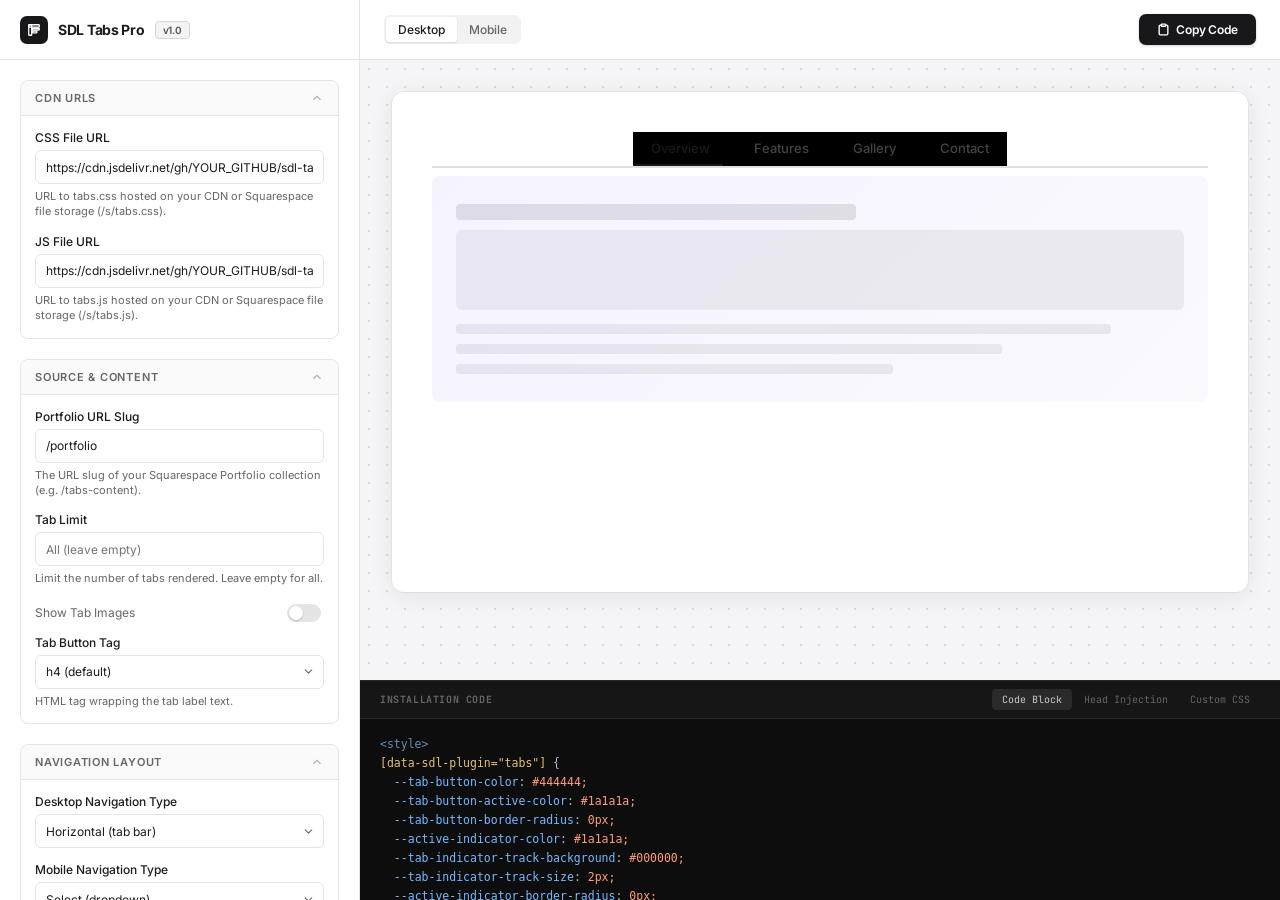
==== config-generator.html @ bf610f2a "Initial release: SDL Tabs Pro v1.0 - tabs.js: production IIFE-wrapped plugin with full sdlTabs class" ====
<!DOCTYPE html>
<html lang="en">
<head>
  <meta charset="UTF-8" />
  <meta name="viewport" content="width=device-width, initial-scale=1.0" />
  <title>SDL Tabs Pro — Config Generator v1.0</title>
  <link rel="preconnect" href="https://fonts.googleapis.com">
  <link rel="preconnect" href="https://fonts.gstatic.com" crossorigin>
  <link href="https://fonts.googleapis.com/css2?family=Inter:wght@400;500;600&family=JetBrains+Mono:wght@400;500&display=swap" rel="stylesheet">

  <style>
    :root {
      --bg-body: #F5F5F7;
      --bg-sidebar: #FFFFFF;
      --text-main: #1C1C1E;
      --text-secondary: #666666;
      --text-tertiary: #999999;
      --border-light: #E5E5E5;
      --border-hover: #D4D4D4;
      --border-active: #18181B;
      --accent: #18181B;
      --accent-hover: #09090B;
      --accent-contrast: #FFFFFF;
      --shadow-sm: 0 1px 2px rgba(0,0,0,0.04);
      --shadow-md: 0 4px 6px -1px rgba(0,0,0,0.05), 0 2px 4px -1px rgba(0,0,0,0.03);
      --radius-sm: 6px;
      --radius-md: 8px;
      --radius-lg: 12px;
      --sidebar-width: 360px;
      --header-height: 60px;
    }

    * { box-sizing: border-box; outline: none; }

    body {
      font-family: 'Inter', sans-serif;
      background: var(--bg-body);
      color: var(--text-main);
      margin: 0; padding: 0;
      height: 100vh;
      display: flex;
      overflow: hidden;
      font-size: 13px;
      -webkit-font-smoothing: antialiased;
    }

    /* ─── SIDEBAR ─── */
    .sidebar {
      width: var(--sidebar-width);
      background: var(--bg-sidebar);
      border-right: 1px solid var(--border-light);
      display: flex;
      flex-direction: column;
      z-index: 20;
      flex-shrink: 0;
    }

    .sidebar-header {
      height: var(--header-height);
      padding: 0 20px;
      border-bottom: 1px solid var(--border-light);
      display: flex;
      align-items: center;
      justify-content: space-between;
      background: rgba(255,255,255,0.9);
      backdrop-filter: blur(10px);
      flex-shrink: 0;
    }

    .sidebar-header h2 {
      font-size: 14px;
      font-weight: 700;
      margin: 0;
      display: flex;
      align-items: center;
      gap: 10px;
      letter-spacing: -0.02em;
    }

    .brand-icon {
      width: 28px; height: 28px;
      background: var(--accent);
      color: #fff;
      border-radius: 7px;
      display: inline-flex;
      align-items: center;
      justify-content: center;
      flex-shrink: 0;
    }

    .badge {
      font-size: 10px;
      background: #F4F4F5;
      padding: 2px 7px;
      border-radius: 4px;
      color: #52525B;
      font-weight: 600;
      border: 1px solid #D4D4D8;
    }

    .sidebar-content {
      flex: 1;
      overflow-y: auto;
      padding: 20px;
    }

    .sidebar-content::-webkit-scrollbar { width: 5px; }
    .sidebar-content::-webkit-scrollbar-thumb { background: #E5E5E5; border-radius: 3px; }
    .sidebar-content::-webkit-scrollbar-thumb:hover { background: #CCC; }

    .group { margin-bottom: 20px; border: 1px solid var(--border-light); border-radius: var(--radius-md); overflow: hidden; }

    .group-header {
      font-size: 11px;
      font-weight: 600;
      text-transform: uppercase;
      letter-spacing: 0.07em;
      color: var(--text-secondary);
      padding: 10px 14px;
      cursor: pointer;
      display: flex;
      align-items: center;
      justify-content: space-between;
      transition: background 0.15s, color 0.15s;
      background: #FAFAFA;
      user-select: none;
    }

    .group-header:hover { background: #F2F2F2; color: var(--text-main); }

    .group-header svg.chevron {
      width: 14px; height: 14px;
      transition: transform 0.2s;
      opacity: 0.5;
      flex-shrink: 0;
    }

    .group.open .group-header svg.chevron { transform: rotate(180deg); }

    .group-body { display: none; padding: 14px; border-top: 1px solid var(--border-light); }
    .group.open .group-body { display: block; }

    .control-row { margin-bottom: 14px; }
    .control-row:last-child { margin-bottom: 0; }

    label {
      display: block;
      font-size: 12px;
      font-weight: 500;
      margin-bottom: 5px;
      color: var(--text-main);
    }

    .helper-text {
      font-size: 11px;
      color: var(--text-secondary);
      margin-top: 5px;
      line-height: 1.4;
    }

    input[type="text"], input[type="number"], input[type="url"], select {
      width: 100%;
      height: 34px;
      padding: 0 10px;
      font-family: inherit;
      font-size: 12px;
      border: 1px solid var(--border-light);
      border-radius: var(--radius-sm);
      background: #fff;
      color: var(--text-main);
      transition: border-color 0.15s, box-shadow 0.15s;
      appearance: none;
    }

    input:hover, select:hover { border-color: var(--border-hover); }
    input:focus, select:focus { border-color: var(--border-active); box-shadow: 0 0 0 3px rgba(0,0,0,0.06); }

    select {
      background-image: url("data:image/svg+xml;charset=UTF-8,%3csvg xmlns='http://www.w3.org/2000/svg' viewBox='0 0 24 24' fill='none' stroke='%23666' stroke-width='2' stroke-linecap='round' stroke-linejoin='round'%3e%3cpolyline points='6 9 12 15 18 9'%3e%3c/polyline%3e%3c/svg%3e");
      background-repeat: no-repeat;
      background-position: right 8px center;
      background-size: 13px;
      padding-right: 28px;
      cursor: pointer;
    }

    .toggle-row {
      display: flex;
      align-items: center;
      justify-content: space-between;
      margin-bottom: 10px;
      min-height: 22px;
    }

    .toggle-row label { margin: 0; font-weight: 400; color: var(--text-secondary); cursor: pointer; }

    input[type="checkbox"] {
      appearance: none;
      width: 34px; height: 18px;
      background: #E5E5E5;
      border-radius: 20px;
      position: relative;
      cursor: pointer;
      transition: 0.2s;
      border: none;
      flex-shrink: 0;
    }
    input[type="checkbox"]::after {
      content: '';
      position: absolute;
      top: 2px; left: 2px;
      width: 14px; height: 14px;
      background: #fff;
      border-radius: 50%;
      box-shadow: 0 1px 2px rgba(0,0,0,0.2);
      transition: 0.2s cubic-bezier(0.4,0,0.2,1);
    }
    input[type="checkbox"]:checked { background: var(--accent); }
    input[type="checkbox"]:checked::after { transform: translateX(16px); }

    .grid-2 { display: grid; grid-template-columns: 1fr 1fr; gap: 10px; }
    .grid-3 { display: grid; grid-template-columns: 1fr 1fr 1fr; gap: 8px; }

    .color-row {
      background: #FAFAFA;
      padding: 10px 12px;
      border-radius: var(--radius-sm);
      border: 1px solid var(--border-light);
      display: flex;
      flex-direction: column;
      gap: 8px;
    }

    .color-chip {
      display: flex;
      align-items: center;
      justify-content: space-between;
    }

    .color-chip .color-label { font-size: 12px; color: var(--text-secondary); }

    input[type="color"] {
      width: 26px; height: 26px;
      padding: 0;
      border: 1.5px solid #C0C0C0;
      border-radius: 50%;
      overflow: hidden;
      cursor: pointer;
      background: none;
      flex-shrink: 0;
    }
    input[type="color"]::-webkit-color-swatch-wrapper { padding: 0; }
    input[type="color"]::-webkit-color-swatch { border: none; border-radius: 50%; }

    .preset-grid {
      display: grid;
      grid-template-columns: repeat(3, 1fr);
      gap: 8px;
      margin-bottom: 14px;
    }

    .preset-btn {
      border: 1.5px solid var(--border-light);
      background: #fff;
      border-radius: var(--radius-sm);
      padding: 8px 6px;
      cursor: pointer;
      text-align: center;
      font-size: 11px;
      font-weight: 500;
      color: var(--text-secondary);
      transition: border-color 0.15s, color 0.15s, background 0.15s;
      font-family: inherit;
    }

    .preset-btn:hover { border-color: var(--border-hover); color: var(--text-main); }
    .preset-btn.active { border-color: var(--accent); color: var(--accent); background: #f8f8f8; }

    .preset-preview {
      width: 100%;
      height: 28px;
      display: flex;
      align-items: center;
      justify-content: center;
      margin-bottom: 5px;
      gap: 4px;
    }

    .preset-dot {
      width: 20px; height: 20px;
      background: #ddd;
      border-radius: 3px;
      position: relative;
    }

    /* ─── MAIN CONTENT ─── */
    .main-content {
      flex: 1;
      display: flex;
      flex-direction: column;
      background: var(--bg-body);
      min-width: 0;
    }

    .topbar {
      height: var(--header-height);
      padding: 0 24px;
      border-bottom: 1px solid var(--border-light);
      background: #fff;
      display: flex;
      align-items: center;
      justify-content: space-between;
      flex-shrink: 0;
    }

    .topbar-left { display: flex; align-items: center; gap: 12px; }

    .device-toggle {
      background: #F2F2F2;
      padding: 2px;
      border-radius: 6px;
      display: flex;
    }

    .device-toggle button {
      border: none;
      background: transparent;
      padding: 5px 12px;
      font-size: 12px;
      font-weight: 500;
      color: var(--text-secondary);
      cursor: pointer;
      border-radius: 4px;
      transition: 0.15s;
      font-family: inherit;
    }

    .device-toggle button.active {
      background: #fff;
      color: var(--text-main);
      box-shadow: 0 1px 2px rgba(0,0,0,0.1);
    }

    .copy-btn {
      background: var(--accent);
      color: var(--accent-contrast);
      border: none;
      padding: 8px 18px;
      border-radius: 7px;
      font-weight: 600;
      font-size: 12px;
      letter-spacing: -0.01em;
      cursor: pointer;
      display: flex;
      align-items: center;
      gap: 6px;
      transition: transform 0.1s, background 0.15s;
      box-shadow: 0 1px 3px rgba(0,0,0,0.18);
      font-family: inherit;
    }
    .copy-btn:hover { background: var(--accent-hover); }
    .copy-btn:active { transform: scale(0.97); }
    .copy-btn.copied { background: #0EA5E9; }

    .preview-container {
      flex: 1;
      overflow-y: auto;
      padding: 32px;
      display: flex;
      justify-content: center;
      align-items: flex-start;
      background-image: radial-gradient(#DADADD 1px, transparent 1px);
      background-size: 18px 18px;
    }

    #previewFrame {
      background: #fff;
      width: 100%;
      max-width: 1000px;
      min-height: 500px;
      box-shadow: 0 4px 24px rgba(0,0,0,0.08), 0 0 0 1px rgba(0,0,0,0.04);
      border-radius: 12px;
      padding: 40px;
      transition: width 0.3s cubic-bezier(0.25,0.8,0.25,1), padding 0.3s;
    }

    #previewFrame.mobile {
      width: 390px;
      padding: 20px;
      border-radius: 28px;
      border: 8px solid #333;
      box-shadow: 0 8px 40px rgba(0,0,0,0.18);
    }

    .code-drawer {
      height: 220px;
      background: #0D0D0D;
      color: #E1E1E1;
      display: flex;
      flex-direction: column;
      border-top: 1px solid #2A2A2A;
      font-family: 'JetBrains Mono', monospace;
      flex-shrink: 0;
    }

    .drawer-header {
      padding: 8px 20px;
      background: #161616;
      border-bottom: 1px solid #2A2A2A;
      display: flex;
      align-items: center;
      justify-content: space-between;
      flex-shrink: 0;
    }

    .drawer-header h3 {
      margin: 0;
      font-size: 10px;
      text-transform: uppercase;
      letter-spacing: 0.06em;
      color: #666;
    }

    .drawer-tabs { display: flex; gap: 2px; }
    .drawer-tab {
      background: none;
      border: none;
      color: #666;
      font-size: 10px;
      font-family: 'JetBrains Mono', monospace;
      padding: 4px 10px;
      border-radius: 4px;
      cursor: pointer;
      transition: 0.15s;
    }
    .drawer-tab.active { background: #2A2A2A; color: #ccc; }

    #codeOutput {
      flex: 1;
      padding: 16px 20px;
      margin: 0;
      overflow: auto;
      font-size: 11.5px;
      line-height: 1.65;
      color: #A9B7C6;
      white-space: pre;
    }

    #codeOutput .hl-tag   { color: #6B8CAE; }
    #codeOutput .hl-attr  { color: #E5BF78; }
    #codeOutput .hl-str   { color: #87C98F; }
    #codeOutput .hl-cmt   { color: #5A6A5A; }
    #codeOutput .hl-kw    { color: #C678DD; }
    #codeOutput .hl-prop  { color: #79B8FF; }
    #codeOutput .hl-val   { color: #FF9D7C; }

    /* ─── MOCK TABS PREVIEW ─── */
    .mock-tabs-wrapper {
      --mock-nav-bg: transparent;
      --mock-nav-border-color: rgba(0,0,0,0.15);
      --mock-nav-border-width: 2px;
      --mock-btn-py: 8px;
      --mock-btn-px: 18px;
      --mock-btn-radius: 5px;
      --mock-btn-bg: transparent;
      --mock-btn-color: #333;
      --mock-btn-active-bg: transparent;
      --mock-btn-active-color: #1a1a1a;
      --mock-btn-border-width: 0px;
      --mock-btn-border-color: transparent;
      --mock-btn-active-border-color: transparent;
      --mock-indicator-color: #1a1a1a;
      --mock-indicator-track-bg: transparent;
      --mock-indicator-size: 100%;
      --mock-indicator-radius: 4px;
      --mock-indicator-display: block;
      --mock-content-padding: 16px;
      --mock-gap: 8px;
      --mock-font-size: 13px;
      --mock-vert-width: 200px;
      --mock-justify: center;
      font-family: 'Inter', sans-serif;
      font-size: 13px;
      color: #1C1C1E;
    }

    /* horizontal layout */
    .mock-tabs-wrapper[data-nav="horizontal"] .mock-tabs-nav-wrap {
      border-bottom: var(--mock-nav-border-width) solid var(--mock-nav-border-color);
      padding-bottom: 0;
      display: flex;
      justify-content: var(--mock-justify);
    }
    .mock-tabs-wrapper[data-nav="horizontal"] .mock-nav {
      display: flex;
      gap: var(--mock-gap);
      background: var(--mock-nav-bg);
      position: relative;
      overflow-x: auto;
      padding-bottom: var(--mock-nav-border-width);
    }
    .mock-tabs-wrapper[data-nav="horizontal"] .mock-content-area {
      padding-top: var(--mock-content-padding);
    }

    /* vertical layout */
    .mock-tabs-wrapper[data-nav="vertical"] .mock-tabs-body {
      display: grid;
      grid-template-columns: var(--mock-vert-width) 1fr;
      gap: 0;
    }
    .mock-tabs-wrapper[data-nav="vertical"] .mock-tabs-nav-wrap {
      border-right: var(--mock-nav-border-width) solid var(--mock-nav-border-color);
      padding-right: 0;
    }
    .mock-tabs-wrapper[data-nav="vertical"] .mock-nav {
      display: flex;
      flex-direction: column;
      gap: var(--mock-gap);
      background: var(--mock-nav-bg);
      position: relative;
      padding-right: calc(var(--mock-nav-border-width));
    }
    .mock-tabs-wrapper[data-nav="vertical"] .mock-content-area {
      padding-left: var(--mock-content-padding);
    }

    /* select layout */
    .mock-tabs-wrapper[data-nav="select"] .mock-select-wrap {
      display: block;
      position: relative;
      margin-bottom: var(--mock-content-padding);
    }
    .mock-tabs-wrapper[data-nav="select"] .mock-select-btn {
      display: flex;
      align-items: center;
      justify-content: space-between;
      width: 100%;
      padding: 8px 12px;
      border: 1px solid rgba(0,0,0,0.2);
      border-radius: 5px;
      background: #fff;
      font-family: 'Inter', sans-serif;
      font-size: var(--mock-font-size);
      cursor: pointer;
      color: #333;
    }
    .mock-tabs-wrapper[data-nav="select"] .mock-select-btn svg { width: 14px; height: 14px; opacity: 0.5; }
    .mock-tabs-wrapper[data-nav="select"] .mock-tabs-nav-wrap { display: none; }

    /* accordion layout */
    .mock-tabs-wrapper[data-nav="accordion"] .mock-tabs-nav-wrap { display: none; }
    .mock-tabs-wrapper[data-nav="accordion"] .mock-accordion-item {
      border-bottom: var(--mock-nav-border-width) solid var(--mock-nav-border-color);
    }
    .mock-tabs-wrapper[data-nav="accordion"] .mock-accordion-btn {
      display: flex;
      align-items: center;
      justify-content: space-between;
      width: 100%;
      padding: var(--mock-btn-py) var(--mock-btn-px);
      background: var(--mock-btn-bg);
      color: var(--mock-btn-color);
      border: none;
      cursor: pointer;
      font-family: 'Inter', sans-serif;
      font-size: var(--mock-font-size);
      font-weight: 500;
      text-align: left;
    }
    .mock-tabs-wrapper[data-nav="accordion"] .mock-accordion-btn.active {
      background: var(--mock-btn-active-bg);
      color: var(--mock-btn-active-color);
    }
    .mock-tabs-wrapper[data-nav="accordion"] .mock-accordion-btn svg { width: 16px; height: 16px; opacity: 0.5; transition: transform 0.25s; }
    .mock-tabs-wrapper[data-nav="accordion"] .mock-accordion-btn.active svg { transform: rotate(180deg); }
    .mock-accordion-panel {
      max-height: 0;
      overflow: hidden;
      transition: max-height 0.3s ease, padding 0.3s ease;
    }
    .mock-accordion-panel.open {
      max-height: 300px;
      padding: 12px var(--mock-btn-px);
    }

    /* nav buttons */
    .mock-nav-btn {
      display: flex;
      align-items: center;
      justify-content: center;
      gap: 8px;
      padding: var(--mock-btn-py) var(--mock-btn-px);
      background: var(--mock-btn-bg);
      color: var(--mock-btn-color);
      border: var(--mock-btn-border-width) solid var(--mock-btn-border-color);
      border-radius: var(--mock-btn-radius);
      cursor: pointer;
      font-family: 'Inter', sans-serif;
      font-size: var(--mock-font-size);
      font-weight: 500;
      transition: background 0.15s, color 0.15s, opacity 0.15s;
      position: relative;
      z-index: 1;
      white-space: nowrap;
      flex-shrink: 0;
    }
    .mock-nav-btn:hover { opacity: 0.7; }
    .mock-nav-btn.active {
      background: var(--mock-btn-active-bg);
      color: var(--mock-btn-active-color);
      border-color: var(--mock-btn-active-border-color);
      opacity: 1;
    }

    /* tab images in buttons */
    .mock-nav-btn .mock-tab-img {
      width: 60px;
      height: 60px;
      border-radius: var(--mock-btn-radius);
      object-fit: cover;
      display: block;
    }
    .mock-nav-btn.with-image { flex-direction: column; }

    /* Active indicator */
    .mock-indicator-track {
      display: var(--mock-indicator-display);
      position: absolute;
      background: var(--mock-indicator-track-bg);
    }
    .mock-tabs-wrapper[data-nav="horizontal"] .mock-indicator-track {
      bottom: 0; left: 0;
      width: 100%;
      height: var(--mock-indicator-size);
    }
    .mock-tabs-wrapper[data-nav="vertical"] .mock-indicator-track {
      top: 0; right: 0;
      height: 100%;
      width: var(--mock-indicator-size);
    }
    .mock-active-indicator {
      position: absolute;
      background: var(--mock-indicator-color);
      border-radius: var(--mock-indicator-radius);
      transition: left 0.25s ease, top 0.25s ease, width 0.25s ease, height 0.25s ease;
    }

    /* content panels */
    .mock-content-area { position: relative; }
    .mock-panel {
      display: none;
      min-height: 180px;
    }
    .mock-panel.active { display: block; }

    .mock-placeholder {
      background: linear-gradient(135deg, #F0F0F8 0%, #E8EAF0 100%);
      border-radius: 8px;
      padding: 28px 24px;
      min-height: 160px;
      display: flex;
      flex-direction: column;
      gap: 10px;
    }

    .mock-placeholder-title {
      width: 55%;
      height: 16px;
      background: rgba(0,0,0,0.1);
      border-radius: 4px;
    }

    .mock-placeholder-line {
      height: 10px;
      background: rgba(0,0,0,0.07);
      border-radius: 3px;
    }

    .mock-placeholder-image {
      width: 100%;
      height: 80px;
      background: rgba(0,0,0,0.06);
      border-radius: 6px;
      margin-bottom: 4px;
    }

    /* Mobile tabs */
    .mobile-tabs { display: none; }

    @media (max-width: 960px) {
      body { flex-direction: column; overflow: hidden; }
      .main-content { display: none; }
      .sidebar {
        position: fixed;
        top: 0; left: 0; right: 0;
        bottom: calc(64px + env(safe-area-inset-bottom));
        width: 100%;
        border-right: none;
        display: none;
        flex-direction: column;
        z-index: 50;
      }
      .mobile-tabs {
        display: flex;
        position: fixed; bottom: 0; left: 0; right: 0;
        background: #fff;
        border-top: 1px solid #E5E5E5;
        z-index: 100;
        height: 64px;
        padding: 8px 12px;
        padding-bottom: calc(8px + env(safe-area-inset-bottom));
        gap: 6px;
        align-items: stretch;
      }
      .tab-btn {
        flex: 1; border: none; background: transparent;
        color: var(--text-tertiary);
        font-size: 11px; font-weight: 500;
        font-family: inherit; cursor: pointer;
        border-radius: 10px;
        display: flex; flex-direction: column;
        align-items: center; justify-content: center;
        gap: 3px; transition: background 0.15s, color 0.15s;
      }
      .tab-btn.active { background: var(--accent); color: #fff; }
      body.tab-edit .sidebar { display: flex; }
      body.tab-preview .main-content {
        display: flex;
        position: fixed; top: 0; left: 0; right: 0;
        bottom: calc(64px + env(safe-area-inset-bottom));
        height: auto;
      }
      body.tab-preview .code-drawer { display: none; }
      body.tab-code .main-content {
        display: flex;
        position: fixed; top: 0; left: 0; right: 0;
        bottom: calc(64px + env(safe-area-inset-bottom));
        height: auto;
      }
      body.tab-code .preview-container { display: none; }
      body.tab-code .code-drawer { flex: 1; height: auto; }
    }
  </style>
</head>

<body class="tab-edit">

  <!-- Mobile bottom tabs -->
  <div class="mobile-tabs">
    <button class="tab-btn active" onclick="setMobileTab('edit')">
      <svg width="16" height="16" viewBox="0 0 24 24" fill="none" stroke="currentColor" stroke-width="2"><circle cx="12" cy="12" r="3"/><path d="M19.4 15a1.65 1.65 0 0 0 .33 1.82l.06.06a2 2 0 1 1-2.83 2.83l-.06-.06a1.65 1.65 0 0 0-1.82-.33 1.65 1.65 0 0 0-1 1.51V21a2 2 0 1 1-4 0v-.09A1.65 1.65 0 0 0 9 19.4a1.65 1.65 0 0 0-1.82.33l-.06.06a2 2 0 1 1-2.83-2.83l.06-.06A1.65 1.65 0 0 0 4.68 15a1.65 1.65 0 0 0-1.51-1H3a2 2 0 1 1 0-4h.09A1.65 1.65 0 0 0 4.6 9a1.65 1.65 0 0 0-.33-1.82l-.06-.06a2 2 0 1 1 2.83-2.83l.06.06A1.65 1.65 0 0 0 9 4.68a1.65 1.65 0 0 0 1-1.51V3a2 2 0 1 1 4 0v.09a1.65 1.65 0 0 0 1 1.51 1.65 1.65 0 0 0 1.82-.33l.06-.06a2 2 0 1 1 2.83 2.83l-.06.06A1.65 1.65 0 0 0 19.4 9a1.65 1.65 0 0 0 1.51 1H21a2 2 0 1 1 0 4h-.09a1.65 1.65 0 0 0-1.51 1z"/></svg>
      Settings
    </button>
    <button class="tab-btn" onclick="setMobileTab('preview')">
      <svg width="16" height="16" viewBox="0 0 24 24" fill="none" stroke="currentColor" stroke-width="2"><rect x="2" y="3" width="20" height="14" rx="2"/><line x1="8" y1="21" x2="16" y2="21"/><line x1="12" y1="17" x2="12" y2="21"/></svg>
      Preview
    </button>
    <button class="tab-btn" onclick="setMobileTab('code')">
      <svg width="16" height="16" viewBox="0 0 24 24" fill="none" stroke="currentColor" stroke-width="2"><polyline points="16 18 22 12 16 6"/><polyline points="8 6 2 12 8 18"/></svg>
      Code
    </button>
  </div>

  <!-- ─── SIDEBAR ─── -->
  <div class="sidebar">
    <div class="sidebar-header">
      <h2>
        <span class="brand-icon">
          <svg width="14" height="14" viewBox="0 0 24 24" fill="none" stroke="currentColor" stroke-width="2.2" stroke-linecap="round" stroke-linejoin="round">
            <rect x="3" y="3" width="18" height="4" rx="1"/><rect x="3" y="3" width="5" height="18" rx="1"/><rect x="9" y="9" width="12" height="3" rx="1"/><rect x="9" y="14" width="8" height="3" rx="1"/>
          </svg>
        </span>
        SDL Tabs Pro <span class="badge">v1.0</span>
      </h2>
    </div>

    <div class="sidebar-content">

      <!-- CDN / Installation URLs -->
      <div class="group open">
        <div class="group-header" onclick="togGroup(this)">
          CDN URLs
          <svg class="chevron" viewBox="0 0 24 24" fill="none" stroke="currentColor" stroke-width="2"><polyline points="6 9 12 15 18 9"/></svg>
        </div>
        <div class="group-body">
          <div class="control-row">
            <label>CSS File URL</label>
            <input type="url" id="cssUrl" value="https://cdn.jsdelivr.net/gh/YOUR_GITHUB/sdl-tabs@latest/tabs.css" placeholder="https://...tabs.css">
            <div class="helper-text">URL to tabs.css hosted on your CDN or Squarespace file storage (/s/tabs.css).</div>
          </div>
          <div class="control-row">
            <label>JS File URL</label>
            <input type="url" id="jsUrl" value="https://cdn.jsdelivr.net/gh/YOUR_GITHUB/sdl-tabs@latest/tabs.js" placeholder="https://...tabs.js">
            <div class="helper-text">URL to tabs.js hosted on your CDN or Squarespace file storage (/s/tabs.js).</div>
          </div>
        </div>
      </div>

      <!-- Source & Content -->
      <div class="group open">
        <div class="group-header" onclick="togGroup(this)">
          Source & Content
          <svg class="chevron" viewBox="0 0 24 24" fill="none" stroke="currentColor" stroke-width="2"><polyline points="6 9 12 15 18 9"/></svg>
        </div>
        <div class="group-body">
          <div class="control-row">
            <label>Portfolio URL Slug</label>
            <input type="text" id="source" value="/portfolio" placeholder="/your-portfolio-slug">
            <div class="helper-text">The URL slug of your Squarespace Portfolio collection (e.g. /tabs-content).</div>
          </div>
          <div class="control-row">
            <label>Tab Limit</label>
            <input type="number" id="tabLimit" value="" placeholder="All (leave empty)">
            <div class="helper-text">Limit the number of tabs rendered. Leave empty for all.</div>
          </div>
          <div class="toggle-row">
            <label for="tabImages">Show Tab Images</label>
            <input type="checkbox" id="tabImages">
          </div>
          <div class="control-row" id="tabButtonTagRow">
            <label>Tab Button Tag</label>
            <select id="tabButtonTag">
              <option value="h4" selected>h4 (default)</option>
              <option value="h3">h3</option>
              <option value="h2">h2</option>
              <option value="span">span</option>
              <option value="p">p</option>
            </select>
            <div class="helper-text">HTML tag wrapping the tab label text.</div>
          </div>
        </div>
      </div>

      <!-- Navigation Layout -->
      <div class="group open">
        <div class="group-header" onclick="togGroup(this)">
          Navigation Layout
          <svg class="chevron" viewBox="0 0 24 24" fill="none" stroke="currentColor" stroke-width="2"><polyline points="6 9 12 15 18 9"/></svg>
        </div>
        <div class="group-body">
          <div class="control-row">
            <label>Desktop Navigation Type</label>
            <select id="desktopNavType">
              <option value="horizontal" selected>Horizontal (tab bar)</option>
              <option value="vertical">Vertical (sidebar)</option>
              <option value="accordion">Accordion</option>
              <option value="select">Select (dropdown)</option>
            </select>
          </div>
          <div class="control-row">
            <label>Mobile Navigation Type</label>
            <select id="mobileNavType">
              <option value="select" selected>Select (dropdown)</option>
              <option value="horizontal">Horizontal (tab bar)</option>
              <option value="accordion">Accordion</option>
              <option value="vertical">Vertical (sidebar)</option>
            </select>
          </div>
          <div class="control-row">
            <label>Navigation Alignment</label>
            <select id="navJustify">
              <option value="center" selected>Center</option>
              <option value="flex-start">Left</option>
              <option value="flex-end">Right</option>
            </select>
          </div>
          <div class="control-row" id="vertWidthRow" style="display:none">
            <label>Vertical Nav Width (px)</label>
            <input type="number" id="vertNavWidth" value="250" min="100" max="500">
          </div>
          <div class="control-row">
            <label>Overflow Arrow Action</label>
            <select id="overflowAction">
              <option value="scroll" selected>Scroll nav bar</option>
              <option value="move">Jump to next/prev tab</option>
            </select>
          </div>
        </div>
      </div>

      <!-- Behavior -->
      <div class="group">
        <div class="group-header" onclick="togGroup(this)">
          Behavior
          <svg class="chevron" viewBox="0 0 24 24" fill="none" stroke="currentColor" stroke-width="2"><polyline points="6 9 12 15 18 9"/></svg>
        </div>
        <div class="group-body">
          <div class="control-row">
            <label>Trigger Event</label>
            <select id="triggerEvent">
              <option value="click" selected>Click</option>
              <option value="hover">Hover</option>
            </select>
          </div>
          <div class="toggle-row">
            <label for="stickyNav">Sticky Navigation</label>
            <input type="checkbox" id="stickyNav">
          </div>
          <div class="control-row" id="stickyOffsetRow" style="display:none">
            <label>Sticky Nav Offset (px)</label>
            <input type="number" id="stickyNavOffset" value="17">
            <div class="helper-text">Distance from the top of the viewport.</div>
          </div>
          <div class="toggle-row">
            <label for="updateUrl">Update URL Hash</label>
            <input type="checkbox" id="updateUrl">
          </div>
          <div class="toggle-row">
            <label for="scrollBack">Scroll Back to Top</label>
            <input type="checkbox" id="scrollBack" checked>
          </div>
          <div class="control-row" id="scrollOffsetRow">
            <label>Scroll Back Offset (px)</label>
            <input type="number" id="scrollBackOffset" value="150">
          </div>
          <div class="control-row" id="scrollBehaviorRow">
            <label>Scroll Behavior</label>
            <select id="scrollBackBehavior">
              <option value="auto" selected>Auto (instant)</option>
              <option value="smooth">Smooth</option>
            </select>
          </div>
          <div class="toggle-row">
            <label for="touchSwipe">Allow Touch Swipe</label>
            <input type="checkbox" id="touchSwipe">
          </div>
          <div class="toggle-row">
            <label for="clickDrag">Allow Click & Drag</label>
            <input type="checkbox" id="clickDrag">
          </div>
          <div class="toggle-row">
            <label for="centerActiveTab">Center Active Tab in Nav</label>
            <input type="checkbox" id="centerActiveTab">
          </div>
          <div class="toggle-row">
            <label for="edgeToEdge">Edge-to-Edge Content</label>
            <input type="checkbox" id="edgeToEdge">
          </div>
        </div>
      </div>

      <!-- Style Preset -->
      <div class="group open">
        <div class="group-header" onclick="togGroup(this)">
          Style Preset
          <svg class="chevron" viewBox="0 0 24 24" fill="none" stroke="currentColor" stroke-width="2"><polyline points="6 9 12 15 18 9"/></svg>
        </div>
        <div class="group-body">
          <div class="preset-grid">
            <button class="preset-btn active" id="preset-underline" onclick="applyPreset('underline')">
              <div class="preset-preview">
                <div style="width:36px;height:18px;border-bottom:2px solid #333;display:flex;align-items:center;justify-content:center;font-size:9px;color:#333;font-weight:600;">Tab</div>
                <div style="width:36px;height:18px;border-bottom:2px solid transparent;display:flex;align-items:center;justify-content:center;font-size:9px;color:#999;">Tab</div>
              </div>
              Underline
            </button>
            <button class="preset-btn" id="preset-filled" onclick="applyPreset('filled')">
              <div class="preset-preview">
                <div style="width:36px;height:18px;background:#333;border-radius:4px;display:flex;align-items:center;justify-content:center;font-size:9px;color:#fff;font-weight:600;">Tab</div>
                <div style="width:36px;height:18px;background:transparent;display:flex;align-items:center;justify-content:center;font-size:9px;color:#999;">Tab</div>
              </div>
              Filled
            </button>
            <button class="preset-btn" id="preset-pill" onclick="applyPreset('pill')">
              <div class="preset-preview">
                <div style="width:36px;height:18px;background:#333;border-radius:20px;display:flex;align-items:center;justify-content:center;font-size:9px;color:#fff;font-weight:600;">Tab</div>
                <div style="width:36px;height:18px;border:1px solid #ddd;border-radius:20px;display:flex;align-items:center;justify-content:center;font-size:9px;color:#999;">Tab</div>
              </div>
              Pill
            </button>
            <button class="preset-btn" id="preset-bordered" onclick="applyPreset('bordered')">
              <div class="preset-preview">
                <div style="width:36px;height:18px;border:1.5px solid #333;border-radius:4px;display:flex;align-items:center;justify-content:center;font-size:9px;color:#333;font-weight:600;">Tab</div>
                <div style="width:36px;height:18px;border:1.5px solid #ddd;border-radius:4px;display:flex;align-items:center;justify-content:center;font-size:9px;color:#999;">Tab</div>
              </div>
              Bordered
            </button>
            <button class="preset-btn" id="preset-minimal" onclick="applyPreset('minimal')">
              <div class="preset-preview">
                <div style="width:36px;height:18px;display:flex;align-items:center;justify-content:center;font-size:9px;color:#333;font-weight:700;text-decoration:underline;">Tab</div>
                <div style="width:36px;height:18px;display:flex;align-items:center;justify-content:center;font-size:9px;color:#999;">Tab</div>
              </div>
              Minimal
            </button>
            <button class="preset-btn" id="preset-custom" onclick="applyPreset('custom')">
              <div class="preset-preview">
                <div style="display:flex;align-items:center;justify-content:center;font-size:18px;">✦</div>
              </div>
              Custom
            </button>
          </div>
        </div>
      </div>

      <!-- Tab Button Styling -->
      <div class="group">
        <div class="group-header" onclick="togGroup(this)">
          Tab Button Style
          <svg class="chevron" viewBox="0 0 24 24" fill="none" stroke="currentColor" stroke-width="2"><polyline points="6 9 12 15 18 9"/></svg>
        </div>
        <div class="group-body">
          <div class="grid-2" style="margin-bottom:14px">
            <div>
              <label>Padding Y (px)</label>
              <input type="number" id="btnPaddingY" value="8" min="0">
            </div>
            <div>
              <label>Padding X (px)</label>
              <input type="number" id="btnPaddingX" value="18" min="0">
            </div>
          </div>
          <div class="grid-2" style="margin-bottom:14px">
            <div>
              <label>Border Radius (px)</label>
              <input type="number" id="btnRadius" value="5" min="0">
            </div>
            <div>
              <label>Border Width (px)</label>
              <input type="number" id="btnBorderWidth" value="0" min="0">
            </div>
          </div>
          <div class="control-row">
            <label>Gap Between Buttons (px)</label>
            <input type="number" id="navGap" value="8" min="0">
          </div>
          <div class="control-row">
            <label>Font Size</label>
            <select id="btnFontSize">
              <option value="inherit" selected>Inherit</option>
              <option value="12px">12px</option>
              <option value="13px">13px</option>
              <option value="14px">14px</option>
              <option value="15px">15px</option>
              <option value="16px">16px</option>
              <option value="18px">18px</option>
            </select>
          </div>
        </div>
      </div>

      <!-- Colors -->
      <div class="group">
        <div class="group-header" onclick="togGroup(this)">
          Colors
          <svg class="chevron" viewBox="0 0 24 24" fill="none" stroke="currentColor" stroke-width="2"><polyline points="6 9 12 15 18 9"/></svg>
        </div>
        <div class="group-body">
          <div class="control-row">
            <label>Default State</label>
            <div class="color-row">
              <div class="color-chip">
                <span class="color-label">Button Background</span>
                <input type="color" id="btnBg" value="#ffffff" data-transparent>
              </div>
              <div class="color-chip">
                <span class="color-label">Button Text</span>
                <input type="color" id="btnColor" value="#333333">
              </div>
              <div class="color-chip">
                <span class="color-label">Border Color</span>
                <input type="color" id="btnBorderColor" value="#dddddd">
              </div>
            </div>
            <div class="toggle-row" style="margin-top:8px">
              <label for="btnBgTransparent">Transparent Background</label>
              <input type="checkbox" id="btnBgTransparent" checked>
            </div>
          </div>
          <div class="control-row">
            <label>Active State</label>
            <div class="color-row">
              <div class="color-chip">
                <span class="color-label">Active Background</span>
                <input type="color" id="btnActiveBg" value="#1a1a1a">
              </div>
              <div class="color-chip">
                <span class="color-label">Active Text</span>
                <input type="color" id="btnActiveColor" value="#ffffff">
              </div>
              <div class="color-chip">
                <span class="color-label">Active Border</span>
                <input type="color" id="btnActiveBorderColor" value="#1a1a1a">
              </div>
            </div>
            <div class="toggle-row" style="margin-top:8px">
              <label for="btnActiveBgTransparent">Transparent Active Background</label>
              <input type="checkbox" id="btnActiveBgTransparent">
            </div>
          </div>
          <div class="control-row">
            <label>Navigation</label>
            <div class="color-row">
              <div class="color-chip">
                <span class="color-label">Border Color</span>
                <input type="color" id="navBorderColor" value="#e0e0e0">
              </div>
              <div class="color-chip">
                <span class="color-label">Nav Background</span>
                <input type="color" id="navBg" value="#ffffff">
              </div>
            </div>
            <div class="toggle-row" style="margin-top:8px">
              <label for="navBgTransparent">Transparent Nav Background</label>
              <input type="checkbox" id="navBgTransparent" checked>
            </div>
          </div>
        </div>
      </div>

      <!-- Active Indicator -->
      <div class="group">
        <div class="group-header" onclick="togGroup(this)">
          Active Indicator
          <svg class="chevron" viewBox="0 0 24 24" fill="none" stroke="currentColor" stroke-width="2"><polyline points="6 9 12 15 18 9"/></svg>
        </div>
        <div class="group-body">
          <div class="toggle-row">
            <label for="indicatorEnabled">Show Indicator</label>
            <input type="checkbox" id="indicatorEnabled" checked>
          </div>
          <div id="indicatorSettings">
            <div class="control-row">
              <label>Indicator Style</label>
              <select id="indicatorStyle">
                <option value="underline" selected>Underline (bottom border)</option>
                <option value="background">Full Background</option>
                <option value="pill">Pill / Capsule</option>
                <option value="dot">Dot (bottom center)</option>
                <option value="track">Track + Thumb</option>
              </select>
            </div>
            <div class="color-row" style="margin-bottom:12px">
              <div class="color-chip">
                <span class="color-label">Indicator Color</span>
                <input type="color" id="indicatorColor" value="#1a1a1a">
              </div>
              <div class="color-chip">
                <span class="color-label">Track Color</span>
                <input type="color" id="indicatorTrackColor" value="#e5e5e5">
              </div>
            </div>
            <div class="grid-2">
              <div>
                <label>Track Size</label>
                <input type="number" id="indicatorTrackSize" value="2" min="1">
              </div>
              <div>
                <label>Border Radius (px)</label>
                <input type="number" id="indicatorRadius" value="4" min="0">
              </div>
            </div>
          </div>
        </div>
      </div>

      <!-- Content Area -->
      <div class="group">
        <div class="group-header" onclick="togGroup(this)">
          Content Area
          <svg class="chevron" viewBox="0 0 24 24" fill="none" stroke="currentColor" stroke-width="2"><polyline points="6 9 12 15 18 9"/></svg>
        </div>
        <div class="group-body">
          <div class="control-row">
            <label>Padding Top (px)</label>
            <input type="number" id="contentPaddingTop" value="8" min="0">
            <div class="helper-text">Space between the navigation and content.</div>
          </div>
          <div class="control-row">
            <label>Nav Border Width (px)</label>
            <input type="number" id="navBorderWidth" value="2" min="0">
          </div>
          <div class="toggle-row">
            <label for="contentBorder">Content Border</label>
            <input type="checkbox" id="contentBorder">
          </div>
          <div id="contentBorderSettings" style="display:none">
            <div class="control-row">
              <label>Border Width (px)</label>
              <input type="number" id="contentBorderWidth" value="1" min="0">
            </div>
            <div class="color-row">
              <div class="color-chip">
                <span class="color-label">Border Color</span>
                <input type="color" id="contentBorderColor" value="#e0e0e0">
              </div>
            </div>
          </div>
        </div>
      </div>

    </div>
  </div>

  <!-- ─── MAIN CONTENT ─── -->
  <div class="main-content">
    <div class="topbar">
      <div class="topbar-left">
        <div class="device-toggle">
          <button id="desktopBtn" class="active" onclick="setDevice('desktop')">Desktop</button>
          <button id="mobileBtn" onclick="setDevice('mobile')">Mobile</button>
        </div>
      </div>
      <button class="copy-btn" id="copyBtn" onclick="copyCode()">
        <svg width="13" height="13" viewBox="0 0 24 24" fill="none" stroke="currentColor" stroke-width="2.5"><path d="M16 4h2a2 2 0 0 1 2 2v14a2 2 0 0 1-2 2H6a2 2 0 0 1-2-2V6a2 2 0 0 1 2-2h2"/><rect x="8" y="2" width="8" height="4" rx="1"/></svg>
        Copy Code
      </button>
    </div>

    <div class="preview-container">
      <div id="previewFrame">
        <div class="mock-tabs-wrapper" id="mockWrapper" data-nav="horizontal">
          <!-- injected by JS -->
        </div>
      </div>
    </div>

    <div class="code-drawer">
      <div class="drawer-header">
        <h3>Installation Code</h3>
        <div class="drawer-tabs">
          <button class="drawer-tab active" onclick="setCodeTab('html')">Code Block</button>
          <button class="drawer-tab" onclick="setCodeTab('head')">Head Injection</button>
          <button class="drawer-tab" onclick="setCodeTab('css')">Custom CSS</button>
        </div>
      </div>
      <pre id="codeOutput"></pre>
    </div>
  </div>

  <script>
    /* ─── MOCK TAB LABELS ─── */
    const MOCK_TABS = [
      { label: 'Overview', color: '#EDE9FE' },
      { label: 'Features', color: '#DCFCE7' },
      { label: 'Gallery',  color: '#FEF3C7' },
      { label: 'Contact',  color: '#FCE7F3' },
    ];

    let currentDevice = 'desktop';
    let currentCodeTab = 'html';
    let activeTabIndex = 0;
    let currentPreset = 'underline';

    /* ─── PRESET DEFINITIONS ─── */
    const PRESETS = {
      underline: {
        btnBg: 'transparent', btnBgTransparent: true,
        btnColor: '#444444',
        btnActiveBg: 'transparent', btnActiveBgTransparent: true,
        btnActiveColor: '#1a1a1a',
        btnBorderWidth: 0, btnRadius: 0,
        indicatorEnabled: true, indicatorStyle: 'underline',
        indicatorColor: '#1a1a1a', indicatorTrackColor: 'transparent',
        indicatorTrackSize: 2, indicatorRadius: 0,
        navBg: 'transparent', navBgTransparent: true,
        navBorderWidth: 2,
      },
      filled: {
        btnBg: '#f4f4f4', btnBgTransparent: false,
        btnColor: '#555555',
        btnActiveBg: '#1a1a1a', btnActiveBgTransparent: false,
        btnActiveColor: '#ffffff',
        btnBorderWidth: 0, btnRadius: 6,
        indicatorEnabled: false, indicatorStyle: 'background',
        indicatorColor: '#1a1a1a', indicatorTrackColor: 'transparent',
        indicatorTrackSize: 100, indicatorRadius: 6,
        navBg: '#f4f4f4', navBgTransparent: false,
        navBorderWidth: 0,
      },
      pill: {
        btnBg: 'transparent', btnBgTransparent: true,
        btnColor: '#666666',
        btnActiveBg: '#1a1a1a', btnActiveBgTransparent: false,
        btnActiveColor: '#ffffff',
        btnBorderWidth: 0, btnRadius: 40,
        indicatorEnabled: false, indicatorStyle: 'pill',
        indicatorColor: '#1a1a1a', indicatorTrackColor: 'transparent',
        indicatorTrackSize: 100, indicatorRadius: 40,
        navBg: 'transparent', navBgTransparent: true,
        navBorderWidth: 0,
      },
      bordered: {
        btnBg: 'transparent', btnBgTransparent: true,
        btnColor: '#555555',
        btnActiveBg: '#1a1a1a', btnActiveBgTransparent: false,
        btnActiveColor: '#ffffff',
        btnBorderWidth: 1, btnRadius: 6,
        btnBorderColor: '#d0d0d0', btnActiveBorderColor: '#1a1a1a',
        indicatorEnabled: false, indicatorStyle: 'background',
        indicatorColor: '#1a1a1a', indicatorTrackColor: 'transparent',
        indicatorTrackSize: 100, indicatorRadius: 6,
        navBg: 'transparent', navBgTransparent: true,
        navBorderWidth: 0,
      },
      minimal: {
        btnBg: 'transparent', btnBgTransparent: true,
        btnColor: '#888888',
        btnActiveBg: 'transparent', btnActiveBgTransparent: true,
        btnActiveColor: '#1a1a1a',
        btnBorderWidth: 0, btnRadius: 0,
        indicatorEnabled: false, indicatorStyle: 'underline',
        indicatorColor: '#1a1a1a', indicatorTrackColor: 'transparent',
        indicatorTrackSize: 2, indicatorRadius: 0,
        navBg: 'transparent', navBgTransparent: true,
        navBorderWidth: 0,
      },
    };

    function applyPreset(name) {
      currentPreset = name;
      document.querySelectorAll('.preset-btn').forEach(b => b.classList.remove('active'));
      const btn = document.getElementById('preset-' + name);
      if (btn) btn.classList.add('active');
      if (name === 'custom') { renderPreview(); renderCode(); return; }

      const p = PRESETS[name];
      if (!p) return;

      setVal('btnBgTransparent', p.btnBgTransparent);
      if (!p.btnBgTransparent) setVal('btnBg', p.btnBg);
      setVal('btnColor', p.btnColor);
      setVal('btnActiveBgTransparent', p.btnActiveBgTransparent);
      if (!p.btnActiveBgTransparent) setVal('btnActiveBg', p.btnActiveBg);
      setVal('btnActiveColor', p.btnActiveColor);
      setVal('btnBorderWidth', p.btnBorderWidth);
      setVal('btnRadius', p.btnRadius);
      if (p.btnBorderColor) setVal('btnBorderColor', p.btnBorderColor);
      if (p.btnActiveBorderColor) setVal('btnActiveBorderColor', p.btnActiveBorderColor);
      setVal('indicatorEnabled', p.indicatorEnabled);
      setVal('indicatorStyle', p.indicatorStyle);
      setVal('indicatorColor', p.indicatorColor);
      setVal('indicatorTrackColor', p.indicatorTrackColor);
      setVal('indicatorTrackSize', p.indicatorTrackSize);
      setVal('indicatorRadius', p.indicatorRadius);
      setVal('navBgTransparent', p.navBgTransparent);
      if (!p.navBgTransparent) setVal('navBg', p.navBg);
      setVal('navBorderWidth', p.navBorderWidth);

      syncConditionalVisibility();
      renderPreview();
      renderCode();
    }

    function setVal(id, val) {
      const el = document.getElementById(id);
      if (!el) return;
      if (el.type === 'checkbox') el.checked = val;
      else el.value = val;
    }

    function getVal(id) {
      const el = document.getElementById(id);
      if (!el) return '';
      if (el.type === 'checkbox') return el.checked;
      return el.value;
    }

    /* ─── GROUP TOGGLE ─── */
    function togGroup(header) {
      header.closest('.group').classList.toggle('open');
    }

    /* ─── DEVICE TOGGLE ─── */
    function setDevice(dev) {
      currentDevice = dev;
      document.getElementById('previewFrame').classList.toggle('mobile', dev === 'mobile');
      document.getElementById('desktopBtn').classList.toggle('active', dev === 'desktop');
      document.getElementById('mobileBtn').classList.toggle('active', dev === 'mobile');
      renderPreview();
    }

    /* ─── MOBILE NAV TABS ─── */
    function setMobileTab(tab) {
      document.body.className = 'tab-' + tab;
      document.querySelectorAll('.tab-btn').forEach(b => b.classList.remove('active'));
      const activeBtn = document.querySelector(`.tab-btn[onclick="setMobileTab('${tab}')"]`);
      if (activeBtn) activeBtn.classList.add('active');
      if (tab === 'preview') renderPreview();
    }

    /* ─── CODE TAB ─── */
    function setCodeTab(tab) {
      currentCodeTab = tab;
      document.querySelectorAll('.drawer-tab').forEach((b, i) => {
        b.classList.toggle('active', ['html','head','css'][i] === tab);
      });
      renderCode();
    }

    /* ─── CONDITIONAL VISIBILITY ─── */
    function syncConditionalVisibility() {
      const stickyNav = getVal('stickyNav');
      const scrollBack = getVal('scrollBack');
      const desktopNav = getVal('desktopNavType');
      const indicatorOn = getVal('indicatorEnabled');
      const contentBorderOn = getVal('contentBorder');

      document.getElementById('stickyOffsetRow').style.display = stickyNav ? '' : 'none';
      document.getElementById('scrollOffsetRow').style.display = scrollBack ? '' : 'none';
      document.getElementById('scrollBehaviorRow').style.display = scrollBack ? '' : 'none';
      document.getElementById('vertWidthRow').style.display = desktopNav === 'vertical' ? '' : 'none';
      document.getElementById('indicatorSettings').style.display = indicatorOn ? '' : 'none';
      document.getElementById('contentBorderSettings').style.display = contentBorderOn ? '' : 'none';
    }

    /* ─── PREVIEW RENDERER ─── */
    function getNavType() {
      const isMobile = currentDevice === 'mobile';
      return isMobile ? getVal('mobileNavType') : getVal('desktopNavType');
    }

    function renderPreview() {
      const wrapper = document.getElementById('mockWrapper');
      const navType = getNavType();
      wrapper.setAttribute('data-nav', navType);

      const btnBg = getVal('btnBgTransparent') ? 'transparent' : getVal('btnBg');
      const btnColor = getVal('btnColor');
      const btnActiveBg = getVal('btnActiveBgTransparent') ? 'transparent' : getVal('btnActiveBg');
      const btnActiveColor = getVal('btnActiveColor');
      const btnBorderWidth = getVal('btnBorderWidth');
      const btnBorderColor = getVal('btnBorderColor');
      const btnActiveBorderColor = getVal('btnActiveBorderColor');
      const btnRadius = getVal('btnRadius');
      const navGap = getVal('navGap');
      const btnPy = getVal('btnPaddingY');
      const btnPx = getVal('btnPaddingX');
      const btnFontSize = getVal('btnFontSize');
      const navBorderWidth = getVal('navBorderWidth');
      const navBorderColor = getVal('navBorderColor');
      const navBg = getVal('navBgTransparent') ? 'transparent' : getVal('navBg');
      const contentPadding = getVal('contentPaddingTop');
      const indicatorOn = getVal('indicatorEnabled');
      const indicatorStyle = getVal('indicatorStyle');
      const indicatorColor = getVal('indicatorColor');
      const indicatorTrackColor = getVal('indicatorTrackColor');
      const indicatorTrackSize = getVal('indicatorTrackSize');
      const indicatorRadius = getVal('indicatorRadius');
      const vertWidth = getVal('vertNavWidth');
      const navJustify = getVal('navJustify');
      const tabImages = getVal('tabImages');

      // compute indicator CSS vars
      let indTrackSize = '100%';
      let indBg = indicatorColor;
      let indHeight = '', indWidth = '', indBorderRadius = indicatorRadius + 'px';

      if (!indicatorOn) {
        indBg = 'transparent';
        wrapper.style.setProperty('--mock-indicator-display', 'none');
      } else {
        wrapper.style.setProperty('--mock-indicator-display', 'block');
      }

      wrapper.style.setProperty('--mock-btn-py', btnPy + 'px');
      wrapper.style.setProperty('--mock-btn-px', btnPx + 'px');
      wrapper.style.setProperty('--mock-btn-radius', btnRadius + 'px');
      wrapper.style.setProperty('--mock-btn-bg', btnBg);
      wrapper.style.setProperty('--mock-btn-color', btnColor);
      wrapper.style.setProperty('--mock-btn-active-bg', btnActiveBg);
      wrapper.style.setProperty('--mock-btn-active-color', btnActiveColor);
      wrapper.style.setProperty('--mock-btn-border-width', btnBorderWidth + 'px');
      wrapper.style.setProperty('--mock-btn-border-color', btnBorderColor);
      wrapper.style.setProperty('--mock-btn-active-border-color', btnActiveBorderColor);
      wrapper.style.setProperty('--mock-gap', navGap + 'px');
      wrapper.style.setProperty('--mock-font-size', btnFontSize === 'inherit' ? '13px' : btnFontSize);
      wrapper.style.setProperty('--mock-nav-bg', navBg);
      wrapper.style.setProperty('--mock-nav-border-color', navBorderColor);
      wrapper.style.setProperty('--mock-nav-border-width', navBorderWidth + 'px');
      wrapper.style.setProperty('--mock-content-padding', contentPadding + 'px');
      wrapper.style.setProperty('--mock-vert-width', vertWidth + 'px');
      wrapper.style.setProperty('--mock-justify', navJustify);
      wrapper.style.setProperty('--mock-indicator-color', indicatorOn ? indicatorColor : 'transparent');
      wrapper.style.setProperty('--mock-indicator-track-bg', indicatorOn ? indicatorTrackColor : 'transparent');

      if (navType === 'accordion') {
        renderAccordion(wrapper, tabImages);
        return;
      }
      if (navType === 'select') {
        renderSelect(wrapper, tabImages);
        return;
      }

      // horizontal / vertical
      wrapper.innerHTML = `
        <div class="mock-tabs-body">
          <div class="mock-tabs-nav-wrap">
            <nav class="mock-nav" style="position:relative">
              <div class="mock-indicator-track" id="mockTrack">
                <span class="mock-active-indicator" id="mockIndicator"></span>
              </div>
              ${MOCK_TABS.map((t, i) => `
                <button class="mock-nav-btn${i === activeTabIndex ? ' active' : ''}" data-idx="${i}" onclick="switchTab(${i})">
                  ${tabImages ? `<img class="mock-tab-img" src="data:image/svg+xml,%3Csvg xmlns='http://www.w3.org/2000/svg' width='60' height='60'%3E%3Crect width='60' height='60' fill='${encodeURIComponent(t.color)}'/%3E%3C/svg%3E">` : ''}
                  ${t.label}
                </button>`).join('')}
            </nav>
          </div>
          <div class="mock-content-area">
            ${MOCK_TABS.map((t, i) => `
              <div class="mock-panel${i === activeTabIndex ? ' active' : ''}">
                <div class="mock-placeholder" style="background:linear-gradient(135deg,${t.color}88,${t.color}44)">
                  <div class="mock-placeholder-title"></div>
                  <div class="mock-placeholder-image"></div>
                  <div class="mock-placeholder-line" style="width:90%"></div>
                  <div class="mock-placeholder-line" style="width:75%"></div>
                  <div class="mock-placeholder-line" style="width:60%"></div>
                </div>
              </div>`).join('')}
          </div>
        </div>`;

      positionIndicator(indicatorStyle, indicatorOn, indicatorTrackSize, indicatorRadius);
    }

    function renderSelect(wrapper, tabImages) {
      const activeLabel = MOCK_TABS[activeTabIndex].label;
      wrapper.innerHTML = `
        <div class="mock-select-wrap">
          <button class="mock-select-btn">
            <span>${activeLabel}</span>
            <svg viewBox="0 0 24 24" fill="none" stroke="currentColor" stroke-width="2"><polyline points="6 9 12 15 18 9"/></svg>
          </button>
        </div>
        <div class="mock-tabs-nav-wrap"></div>
        <div class="mock-content-area" style="padding-top:0">
          ${MOCK_TABS.map((t, i) => `
            <div class="mock-panel${i === activeTabIndex ? ' active' : ''}">
              <div class="mock-placeholder" style="background:linear-gradient(135deg,${t.color}88,${t.color}44)">
                <div class="mock-placeholder-title"></div>
                <div class="mock-placeholder-image"></div>
                <div class="mock-placeholder-line" style="width:85%"></div>
                <div class="mock-placeholder-line" style="width:70%"></div>
              </div>
            </div>`).join('')}
        </div>`;
    }

    function renderAccordion(wrapper, tabImages) {
      wrapper.innerHTML = `
        <div class="mock-tabs-body">
          <div class="mock-tabs-nav-wrap"></div>
          <div>
            ${MOCK_TABS.map((t, i) => `
              <div class="mock-accordion-item">
                <button class="mock-accordion-btn${i === activeTabIndex ? ' active' : ''}" onclick="switchTab(${i})">
                  ${t.label}
                  <svg viewBox="0 0 24 24" fill="none" stroke="currentColor" stroke-width="2"><polyline points="6 9 12 15 18 9"/></svg>
                </button>
                <div class="mock-accordion-panel${i === activeTabIndex ? ' open' : ''}">
                  <div class="mock-placeholder" style="background:linear-gradient(135deg,${t.color}88,${t.color}44)">
                    <div class="mock-placeholder-title"></div>
                    <div class="mock-placeholder-line" style="width:80%"></div>
                    <div class="mock-placeholder-line" style="width:65%"></div>
                  </div>
                </div>
              </div>`).join('')}
          </div>
        </div>`;
    }

    function switchTab(idx) {
      activeTabIndex = idx;
      renderPreview();
    }

    function positionIndicator(style, enabled, trackSize, radius) {
      if (!enabled) return;
      const nav = document.querySelector('.mock-nav');
      const indicator = document.getElementById('mockIndicator');
      const track = document.getElementById('mockTrack');
      if (!nav || !indicator) return;

      const activeBtn = nav.querySelector('.mock-nav-btn.active');
      if (!activeBtn) return;

      const navType = getNavType();

      if (style === 'underline') {
        if (navType === 'horizontal') {
          indicator.style.cssText = `left:${activeBtn.offsetLeft}px; bottom:0; width:${activeBtn.offsetWidth}px; height:${trackSize}px; border-radius:${radius}px ${radius}px 0 0;`;
        } else {
          indicator.style.cssText = `top:${activeBtn.offsetTop}px; right:0; height:${activeBtn.offsetHeight}px; width:${trackSize}px; border-radius:${radius}px 0 0 ${radius}px;`;
        }
      } else if (style === 'background' || style === 'pill') {
        indicator.style.cssText = `left:${activeBtn.offsetLeft}px; top:${activeBtn.offsetTop}px; width:${activeBtn.offsetWidth}px; height:${activeBtn.offsetHeight}px; border-radius:${radius}px; z-index:0; opacity:1;`;
      } else if (style === 'dot') {
        const dotLeft = activeBtn.offsetLeft + activeBtn.offsetWidth / 2 - 3;
        indicator.style.cssText = `left:${dotLeft}px; bottom:0; width:6px; height:6px; border-radius:50%;`;
      } else if (style === 'track') {
        if (navType === 'horizontal') {
          indicator.style.cssText = `left:${activeBtn.offsetLeft}px; bottom:0; width:${activeBtn.offsetWidth}px; height:${trackSize}px; border-radius:${radius}px;`;
        } else {
          indicator.style.cssText = `top:${activeBtn.offsetTop}px; right:0; height:${activeBtn.offsetHeight}px; width:${trackSize}px; border-radius:${radius}px;`;
        }
        if (track) track.style.background = getVal('indicatorTrackColor');
      }
    }

    /* ─── CODE RENDERER ─── */
    function buildDataAttrs() {
      const attrs = [];
      const source = getVal('source');
      if (source) attrs.push(`  data-source="${source}"`);

      const desktopNav = getVal('desktopNavType');
      const mobileNav = getVal('mobileNavType');
      attrs.push(`  data-desktop-navigation-type="${desktopNav}"`);
      attrs.push(`  data-mobile-navigation-type="${mobileNav}"`);

      const tabImages = getVal('tabImages');
      if (tabImages) attrs.push(`  data-tab-images="true"`);

      const tabLimit = getVal('tabLimit');
      if (tabLimit) attrs.push(`  data-tab-limit="${tabLimit}"`);

      const tabButtonTag = getVal('tabButtonTag');
      if (tabButtonTag !== 'h4') attrs.push(`  data-tab-button-tag="${tabButtonTag}"`);

      const triggerEvent = getVal('triggerEvent');
      if (triggerEvent !== 'click') attrs.push(`  data-trigger-event="${triggerEvent}"`);

      const stickyNav = getVal('stickyNav');
      if (stickyNav) {
        attrs.push(`  data-sticky-nav="true"`);
        const offset = getVal('stickyNavOffset');
        if (offset !== '17') attrs.push(`  data-sticky-nav-offset="${offset}"`);
      }

      const updateUrl = getVal('updateUrl');
      if (updateUrl) attrs.push(`  data-update-url="true"`);

      const scrollBack = getVal('scrollBack');
      if (!scrollBack) {
        attrs.push(`  data-scroll-back-to-top="false"`);
      } else {
        const offset = getVal('scrollBackOffset');
        if (offset !== '150') attrs.push(`  data-scroll-back-offset="${offset}"`);
        const behavior = getVal('scrollBackBehavior');
        if (behavior !== 'auto') attrs.push(`  data-scroll-back-behavior="${behavior}"`);
      }

      const touchSwipe = getVal('touchSwipe');
      if (touchSwipe) attrs.push(`  data-allow-touch-swipe="true"`);

      const clickDrag = getVal('clickDrag');
      if (clickDrag) attrs.push(`  data-allow-click-and-drag="true"`);

      const centerActive = getVal('centerActiveTab');
      if (centerActive) attrs.push(`  data-center-active-tab="true"`);

      const edgeToEdge = getVal('edgeToEdge');
      if (edgeToEdge) attrs.push(`  data-edge-to-edge="true"`);

      const overflowAction = getVal('overflowAction');
      if (overflowAction !== 'scroll') attrs.push(`  data-overflow-indicator-action="${overflowAction}"`);

      return attrs;
    }

    function buildCssVars() {
      const vars = [];

      const btnBg = getVal('btnBgTransparent') ? 'transparent' : getVal('btnBg');
      const btnActiveBg = getVal('btnActiveBgTransparent') ? 'transparent' : getVal('btnActiveBg');
      const navBg = getVal('navBgTransparent') ? 'transparent' : getVal('navBg');

      if (btnBg !== 'transparent') vars.push(`  --tab-button-background: ${btnBg};`);
      if (getVal('btnColor') !== '#333333') vars.push(`  --tab-button-color: ${getVal('btnColor')};`);
      if (btnActiveBg !== 'transparent') vars.push(`  --tab-button-active-background: ${btnActiveBg};`);
      if (getVal('btnActiveColor') !== '#ffffff') vars.push(`  --tab-button-active-color: ${getVal('btnActiveColor')};`);

      const btnBorderWidth = getVal('btnBorderWidth');
      if (btnBorderWidth !== '0') {
        vars.push(`  --tab-button-border-width: ${btnBorderWidth}px;`);
        vars.push(`  --tab-button-border-color: ${getVal('btnBorderColor')};`);
        vars.push(`  --tab-button-active-border-color: ${getVal('btnActiveBorderColor')};`);
      }

      const btnRadius = getVal('btnRadius');
      if (btnRadius !== '5') vars.push(`  --tab-button-border-radius: ${btnRadius}px;`);

      const btnPy = getVal('btnPaddingY');
      if (btnPy !== '8') vars.push(`  --tab-button-padding-y: ${btnPy}px;`);
      const btnPx = getVal('btnPaddingX');
      if (btnPx !== '18') vars.push(`  --tab-button-padding-x: ${btnPx}px;`);

      const btnFontSize = getVal('btnFontSize');
      if (btnFontSize !== 'inherit') vars.push(`  --tab-button-font-size: ${btnFontSize};`);

      const navGap = getVal('navGap');
      if (navGap !== '8') vars.push(`  --tabs-header-gap: ${navGap}px;`);

      if (navBg !== 'transparent') vars.push(`  --nav-background-color: ${navBg};`);

      const navBorderWidth = getVal('navBorderWidth');
      if (navBorderWidth !== '2') vars.push(`  --tabs-nav-border-width: ${navBorderWidth}px;`);
      if (getVal('navBorderColor') !== '#e0e0e0') vars.push(`  --tabs-nav-border-color: ${getVal('navBorderColor')};`);

      const indicatorOn = getVal('indicatorEnabled');
      if (!indicatorOn) {
        vars.push(`  --tab-indicator-display: none;`);
      } else {
        const iColor = getVal('indicatorColor');
        vars.push(`  --active-indicator-color: ${iColor};`);
        const iTrack = getVal('indicatorTrackColor');
        if (iTrack !== '#e5e5e5' && iTrack !== 'transparent') vars.push(`  --tab-indicator-track-background: ${iTrack};`);
        const iSize = getVal('indicatorTrackSize');
        vars.push(`  --tab-indicator-track-size: ${iSize}px;`);
        const iRadius = getVal('indicatorRadius');
        if (iRadius !== '4') vars.push(`  --active-indicator-border-radius: ${iRadius}px;`);
      }

      const contentPadding = getVal('contentPaddingTop');
      if (contentPadding !== '8') vars.push(`  --tab-content-padding-start: ${contentPadding}px;`);

      const contentBorder = getVal('contentBorder');
      if (contentBorder) {
        vars.push(`  --tab-content-border-width: ${getVal('contentBorderWidth')}px;`);
        vars.push(`  --tab-content-border-color: ${getVal('contentBorderColor')};`);
      }

      const desktopNav = getVal('desktopNavType');
      if (desktopNav === 'vertical') {
        vars.push(`  --vertical-tabs-navbar-width: ${getVal('vertNavWidth')}px;`);
      }

      const navJustify = getVal('navJustify');
      if (navJustify !== 'center') vars.push(`  --nav-justify-items: ${navJustify};`);

      return vars;
    }

    function renderCode() {
      const output = document.getElementById('codeOutput');
      const cssUrl = getVal('cssUrl');
      const jsUrl = getVal('jsUrl');
      const attrs = buildDataAttrs();
      const cssVars = buildCssVars();

      if (currentCodeTab === 'html') {
        const hasCssVars = cssVars.length > 0;
        let code = '';
        if (hasCssVars) {
          code += `<span class="hl-tag">&lt;style&gt;</span>\n`;
          code += `<span class="hl-attr">[data-sdl-plugin="tabs"]</span> {\n`;
          cssVars.forEach(v => {
            const [prop, val] = v.split(':');
            code += `  <span class="hl-prop">${prop.trim()}</span>: <span class="hl-val">${val?.trim()}</span>\n`;
          });
          code += `}\n`;
          code += `<span class="hl-tag">&lt;/style&gt;</span>\n\n`;
        }
        code += `<span class="hl-tag">&lt;div</span>\n`;
        code += `  <span class="hl-attr">data-sdl-plugin</span>=<span class="hl-str">"tabs"</span>\n`;
        attrs.forEach(a => {
          const eqIdx = a.indexOf('=');
          const attrName = a.slice(0, eqIdx).trim();
          const attrVal = a.slice(eqIdx + 1).trim();
          code += `  <span class="hl-attr">${attrName}</span>=<span class="hl-str">${escHtml(attrVal)}</span>\n`;
        });
        code += `<span class="hl-tag">&gt;&lt;/div&gt;</span>`;
        output.innerHTML = code;

      } else if (currentCodeTab === 'head') {
        let code = `<span class="hl-cmt">&lt;!-- SDL Tabs Pro: Add to Settings → Advanced → Code Injection → Header --&gt;</span>\n`;
        code += `<span class="hl-tag">&lt;link</span> <span class="hl-attr">rel</span>=<span class="hl-str">"stylesheet"</span> <span class="hl-attr">href</span>=<span class="hl-str">"${escHtml(cssUrl)}"</span><span class="hl-tag">&gt;</span>\n\n`;
        code += `<span class="hl-cmt">&lt;!-- SDL Tabs Pro: Add to Settings → Advanced → Code Injection → Footer --&gt;</span>\n`;
        code += `<span class="hl-tag">&lt;script</span> <span class="hl-attr">src</span>=<span class="hl-str">"${escHtml(jsUrl)}"</span><span class="hl-tag">&gt;&lt;/script&gt;</span>`;
        output.innerHTML = code;

      } else if (currentCodeTab === 'css') {
        if (cssVars.length === 0) {
          output.innerHTML = `<span class="hl-cmt">/* No CSS overrides needed — all settings are using defaults. */</span>`;
        } else {
          let code = `<span class="hl-cmt">/* SDL Tabs Pro — Custom CSS Overrides */</span>\n`;
          code += `<span class="hl-cmt">/* Add to Settings → Advanced → Custom CSS */</span>\n\n`;
          code += `<span class="hl-attr">[data-sdl-plugin="tabs"]</span> {\n`;
          cssVars.forEach(v => {
            const [prop, val] = v.split(':');
            code += `  <span class="hl-prop">${prop.trim()}</span>: <span class="hl-val">${val?.trim()}</span>\n`;
          });
          code += `}`;
          output.innerHTML = code;
        }
      }
    }

    function escHtml(str) {
      return String(str).replace(/&/g,'&amp;').replace(/</g,'&lt;').replace(/>/g,'&gt;').replace(/"/g,'&quot;');
    }

    /* ─── COPY CODE ─── */
    function copyCode() {
      const cssUrl = getVal('cssUrl');
      const jsUrl = getVal('jsUrl');
      const attrs = buildDataAttrs();
      const cssVars = buildCssVars();

      let text = '';

      if (currentCodeTab === 'html') {
        if (cssVars.length > 0) {
          text += `<style>\n[data-sdl-plugin="tabs"] {\n${cssVars.join('\n')}\n}\n</style>\n\n`;
        }
        text += `<div\n  data-sdl-plugin="tabs"\n`;
        attrs.forEach(a => { text += a + '\n'; });
        text += `></div>`;
      } else if (currentCodeTab === 'head') {
        text += `<!-- SDL Tabs Pro: Add to Settings → Advanced → Code Injection → Header -->\n`;
        text += `<link rel="stylesheet" href="${cssUrl}">\n\n`;
        text += `<!-- SDL Tabs Pro: Add to Settings → Advanced → Code Injection → Footer -->\n`;
        text += `<script src="${jsUrl}"><\/script>`;
      } else if (currentCodeTab === 'css') {
        if (cssVars.length === 0) {
          text = '/* No CSS overrides needed */';
        } else {
          text = `/* SDL Tabs Pro — Custom CSS Overrides */\n/* Add to Settings → Advanced → Custom CSS */\n\n[data-sdl-plugin="tabs"] {\n${cssVars.join('\n')}\n}`;
        }
      }

      navigator.clipboard.writeText(text).then(() => {
        const btn = document.getElementById('copyBtn');
        const orig = btn.innerHTML;
        btn.classList.add('copied');
        btn.innerHTML = `<svg width="13" height="13" viewBox="0 0 24 24" fill="none" stroke="currentColor" stroke-width="2.5"><polyline points="20 6 9 17 4 12"/></svg> Copied!`;
        setTimeout(() => { btn.classList.remove('copied'); btn.innerHTML = orig; }, 2000);
      });
    }

    /* ─── INIT & BIND EVENTS ─── */
    function bindAllEvents() {
      const allInputs = document.querySelectorAll('.sidebar input, .sidebar select');
      allInputs.forEach(el => {
        el.addEventListener('change', () => { syncConditionalVisibility(); renderPreview(); renderCode(); });
        if (el.type === 'text' || el.type === 'number' || el.type === 'url') {
          el.addEventListener('input', () => { syncConditionalVisibility(); renderPreview(); renderCode(); });
        }
      });
    }

    document.addEventListener('DOMContentLoaded', () => {
      bindAllEvents();
      syncConditionalVisibility();
      applyPreset('underline');
    });
  </script>
</body>
</html>
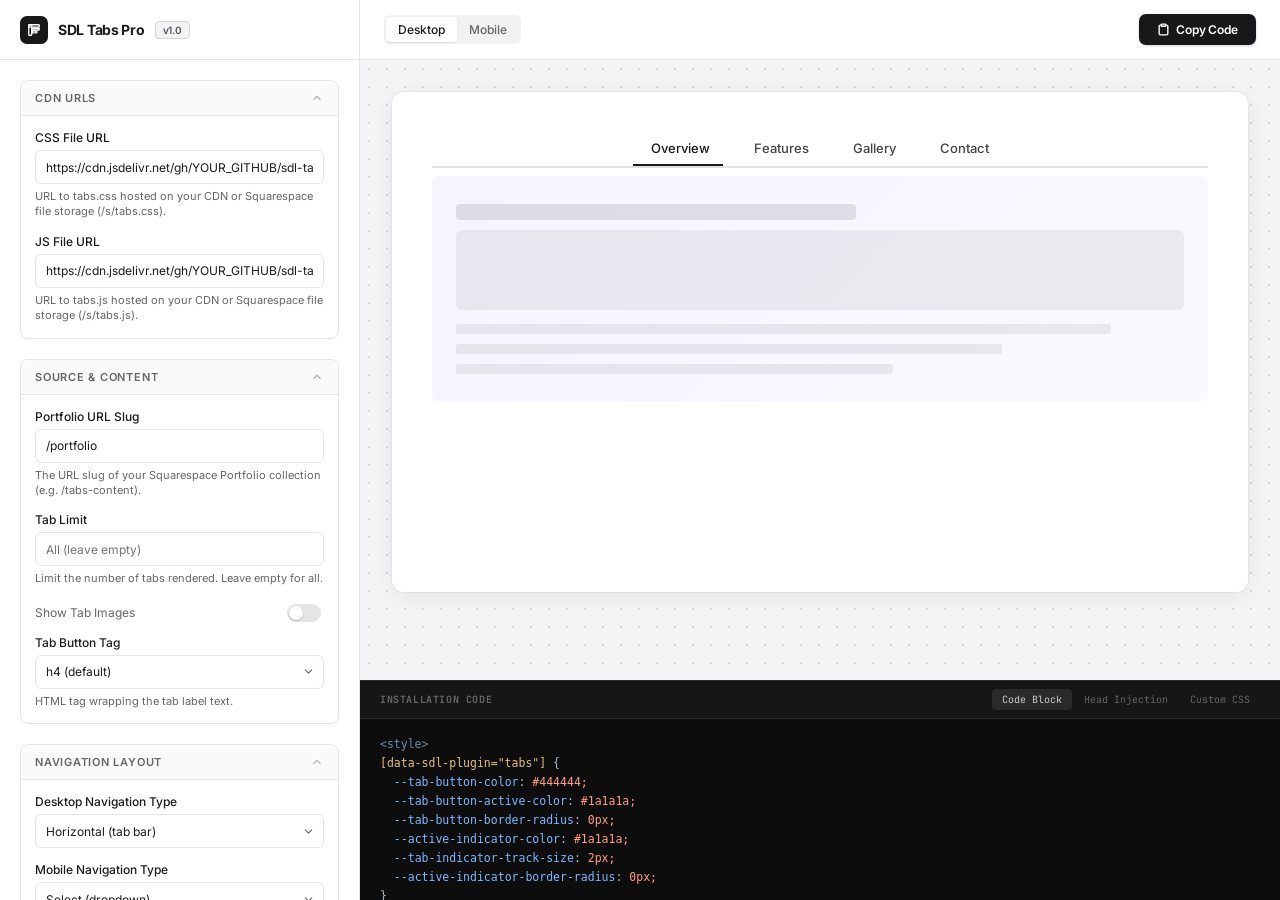
==== commit d2a32d5d: "Fix config UI preview: working select dropdown + indicator track - Select (dropdown) navigation now " ====
--- a/config-generator.html
+++ b/config-generator.html
@@ -545,8 +545,41 @@
       cursor: pointer;
       color: #333;
     }
-    .mock-tabs-wrapper[data-nav="select"] .mock-select-btn svg { width: 14px; height: 14px; opacity: 0.5; }
+    .mock-tabs-wrapper[data-nav="select"] .mock-select-btn svg { width: 14px; height: 14px; opacity: 0.5; transition: transform 0.2s ease; }
+    .mock-tabs-wrapper[data-nav="select"] .mock-select-wrap.open .mock-select-btn svg { transform: rotate(180deg); }
     .mock-tabs-wrapper[data-nav="select"] .mock-tabs-nav-wrap { display: none; }
+    .mock-tabs-wrapper[data-nav="select"] .mock-select-menu {
+      position: absolute;
+      top: calc(100% + 4px);
+      left: 0;
+      right: 0;
+      z-index: 30;
+      background: #fff;
+      border: 1px solid rgba(0,0,0,0.14);
+      border-radius: 6px;
+      box-shadow: 0 8px 28px rgba(0,0,0,0.14);
+      padding: 4px;
+      max-height: 260px;
+      overflow-y: auto;
+      display: none;
+    }
+    .mock-tabs-wrapper[data-nav="select"] .mock-select-wrap.open .mock-select-menu { display: block; }
+    .mock-tabs-wrapper[data-nav="select"] .mock-select-item {
+      display: block;
+      width: 100%;
+      text-align: left;
+      padding: 8px 10px;
+      border: none;
+      background: transparent;
+      font-family: 'Inter', sans-serif;
+      font-size: var(--mock-font-size);
+      color: #333;
+      cursor: pointer;
+      border-radius: 4px;
+      transition: background 0.12s ease;
+    }
+    .mock-tabs-wrapper[data-nav="select"] .mock-select-item:hover { background: #f2f2f2; }
+    .mock-tabs-wrapper[data-nav="select"] .mock-select-item.active { background: #f4f4f5; color: #111; font-weight: 600; }
 
     /* accordion layout */
     .mock-tabs-wrapper[data-nav="accordion"] .mock-tabs-nav-wrap { display: none; }
@@ -1241,6 +1274,7 @@
     let currentCodeTab = 'html';
     let activeTabIndex = 0;
     let currentPreset = 'underline';
+    let selectOpen = false;
 
     /* ─── PRESET DEFINITIONS ─── */
     const PRESETS = {
@@ -1414,6 +1448,7 @@
       const wrapper = document.getElementById('mockWrapper');
       const navType = getNavType();
       wrapper.setAttribute('data-nav', navType);
+      if (navType !== 'select') selectOpen = false;
 
       const btnBg = getVal('btnBgTransparent') ? 'transparent' : getVal('btnBg');
       const btnColor = getVal('btnColor');
@@ -1472,7 +1507,13 @@
       wrapper.style.setProperty('--mock-vert-width', vertWidth + 'px');
       wrapper.style.setProperty('--mock-justify', navJustify);
       wrapper.style.setProperty('--mock-indicator-color', indicatorOn ? indicatorColor : 'transparent');
-      wrapper.style.setProperty('--mock-indicator-track-bg', indicatorOn ? indicatorTrackColor : 'transparent');
+      // The full-length "track" rail is only visible for the Track + Thumb style.
+      // (A color <input> can't store "transparent", so never paint the rail for
+      // the other styles — otherwise it fills the nav with the swatch colour.)
+      const showTrackRail = indicatorOn && indicatorStyle === 'track';
+      wrapper.style.setProperty('--mock-indicator-track-bg', showTrackRail ? indicatorTrackColor : 'transparent');
+      // Rail thickness (only matters when the rail is visible).
+      wrapper.style.setProperty('--mock-indicator-size', (parseInt(indicatorTrackSize, 10) || 2) + 'px');
 
       if (navType === 'accordion') {
         renderAccordion(wrapper, tabImages);
@@ -1518,11 +1559,15 @@
     function renderSelect(wrapper, tabImages) {
       const activeLabel = MOCK_TABS[activeTabIndex].label;
       wrapper.innerHTML = `
-        <div class="mock-select-wrap">
-          <button class="mock-select-btn">
+        <div class="mock-select-wrap${selectOpen ? ' open' : ''}">
+          <button class="mock-select-btn" onclick="toggleSelectMenu(event)">
             <span>${activeLabel}</span>
             <svg viewBox="0 0 24 24" fill="none" stroke="currentColor" stroke-width="2"><polyline points="6 9 12 15 18 9"/></svg>
           </button>
+          <div class="mock-select-menu">
+            ${MOCK_TABS.map((t, i) => `
+              <button class="mock-select-item${i === activeTabIndex ? ' active' : ''}" onclick="selectOption(event, ${i})">${t.label}</button>`).join('')}
+          </div>
         </div>
         <div class="mock-tabs-nav-wrap"></div>
         <div class="mock-content-area" style="padding-top:0">
@@ -1536,6 +1581,18 @@
               </div>
             </div>`).join('')}
         </div>`;
+    }
+
+    function toggleSelectMenu(e) {
+      e.stopPropagation();
+      selectOpen = !selectOpen;
+      renderPreview();
+    }
+
+    function selectOption(e, idx) {
+      e.stopPropagation();
+      selectOpen = false;
+      switchTab(idx);
     }
 
     function renderAccordion(wrapper, tabImages) {
@@ -1703,10 +1760,18 @@
       if (!indicatorOn) {
         vars.push(`  --tab-indicator-display: none;`);
       } else {
+        const indicatorStyle = getVal('indicatorStyle');
         const iColor = getVal('indicatorColor');
         vars.push(`  --active-indicator-color: ${iColor};`);
-        const iTrack = getVal('indicatorTrackColor');
-        if (iTrack !== '#e5e5e5' && iTrack !== 'transparent') vars.push(`  --tab-indicator-track-background: ${iTrack};`);
+        // The full-length track rail only applies to the Track + Thumb style.
+        // (A color <input> can't hold "transparent", so for the other styles it
+        // reads as #000000 — never emit it there or users get a black rail.)
+        if (indicatorStyle === 'track') {
+          const iTrack = getVal('indicatorTrackColor');
+          if (iTrack !== '#e5e5e5' && iTrack !== 'transparent') {
+            vars.push(`  --tab-indicator-track-background: ${iTrack};`);
+          }
+        }
         const iSize = getVal('indicatorTrackSize');
         vars.push(`  --tab-indicator-track-size: ${iSize}px;`);
         const iRadius = getVal('indicatorRadius');
@@ -1841,6 +1906,14 @@
       });
     }
 
+    // Close the select-nav dropdown when clicking anywhere outside it.
+    document.addEventListener('click', (e) => {
+      if (selectOpen && !e.target.closest('.mock-select-wrap')) {
+        selectOpen = false;
+        renderPreview();
+      }
+    });
+
     document.addEventListener('DOMContentLoaded', () => {
       bindAllEvents();
       syncConditionalVisibility();
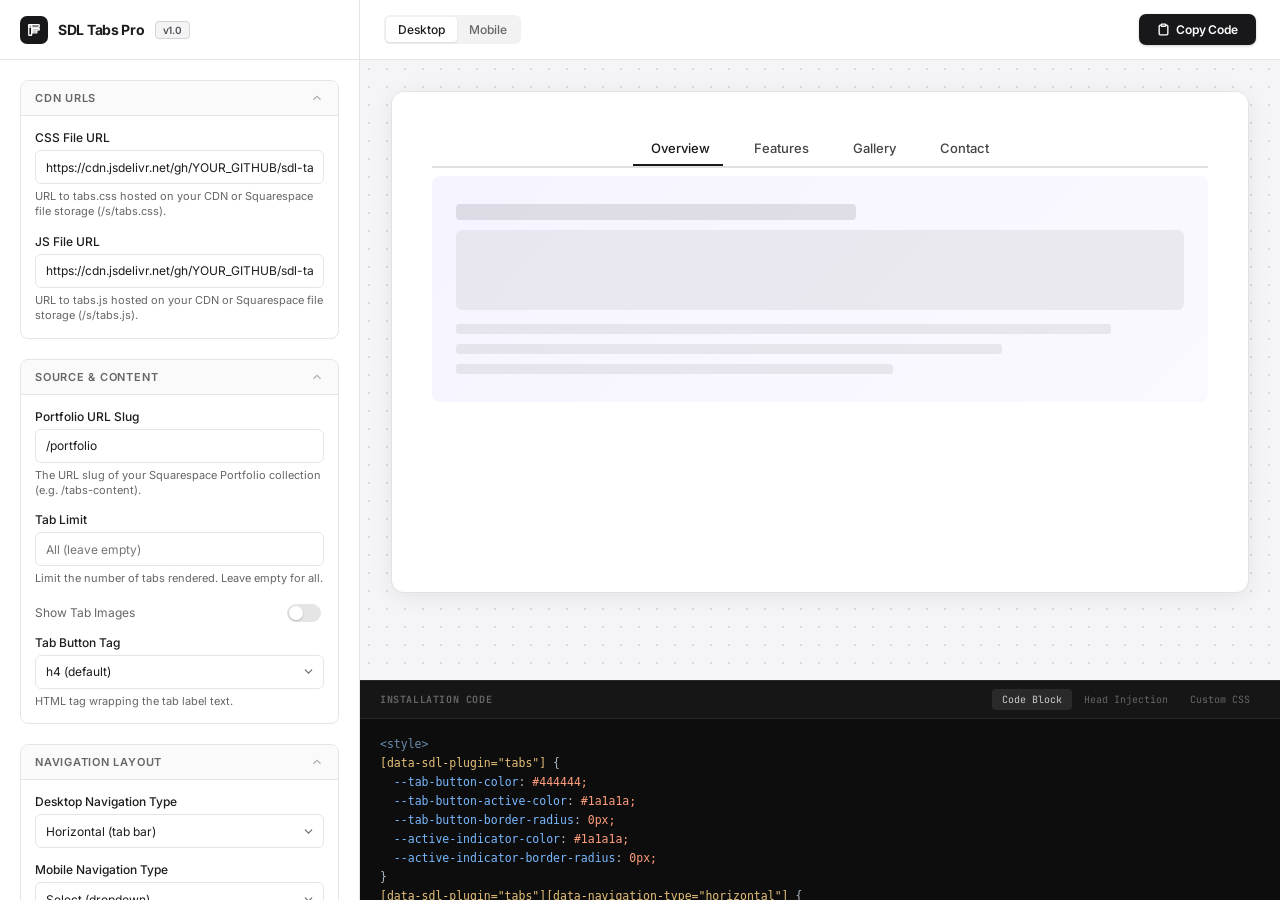
==== commit 50fbc9c5: "Wire indicator styles through to the generated code The indicator style (underline / background / pi" ====
--- a/config-generator.html
+++ b/config-generator.html
@@ -1642,7 +1642,8 @@
           indicator.style.cssText = `top:${activeBtn.offsetTop}px; right:0; height:${activeBtn.offsetHeight}px; width:${trackSize}px; border-radius:${radius}px 0 0 ${radius}px;`;
         }
       } else if (style === 'background' || style === 'pill') {
-        indicator.style.cssText = `left:${activeBtn.offsetLeft}px; top:${activeBtn.offsetTop}px; width:${activeBtn.offsetWidth}px; height:${activeBtn.offsetHeight}px; border-radius:${radius}px; z-index:0; opacity:1;`;
+        const r = style === 'pill' ? 9999 : radius;
+        indicator.style.cssText = `left:${activeBtn.offsetLeft}px; top:${activeBtn.offsetTop}px; width:${activeBtn.offsetWidth}px; height:${activeBtn.offsetHeight}px; border-radius:${r}px; z-index:0; opacity:1;`;
       } else if (style === 'dot') {
         const dotLeft = activeBtn.offsetLeft + activeBtn.offsetWidth / 2 - 3;
         indicator.style.cssText = `left:${dotLeft}px; bottom:0; width:6px; height:6px; border-radius:50%;`;
@@ -1761,21 +1762,19 @@
         vars.push(`  --tab-indicator-display: none;`);
       } else {
         const indicatorStyle = getVal('indicatorStyle');
-        const iColor = getVal('indicatorColor');
-        vars.push(`  --active-indicator-color: ${iColor};`);
-        // The full-length track rail only applies to the Track + Thumb style.
-        // (A color <input> can't hold "transparent", so for the other styles it
-        // reads as #000000 — never emit it there or users get a black rail.)
+        vars.push(`  --active-indicator-color: ${getVal('indicatorColor')};`);
+        // Corner radius: a dot is always round; every other style uses the
+        // configured radius (a large value yields the "pill" look). Matches
+        // the preview, which uses the same radius for all non-dot styles.
+        const iRadius = indicatorStyle === 'dot' ? '50%'
+          : indicatorStyle === 'pill' ? '9999px'
+          : (getVal('indicatorRadius') + 'px');
+        vars.push(`  --active-indicator-border-radius: ${iRadius};`);
+        // The full-length rail is only painted for the Track + Thumb style.
         if (indicatorStyle === 'track') {
-          const iTrack = getVal('indicatorTrackColor');
-          if (iTrack !== '#e5e5e5' && iTrack !== 'transparent') {
-            vars.push(`  --tab-indicator-track-background: ${iTrack};`);
-          }
+          vars.push(`  --tab-indicator-track-background: ${getVal('indicatorTrackColor')};`);
+          vars.push(`  --tab-indicator-track-size: ${getVal('indicatorTrackSize')}px;`);
         }
-        const iSize = getVal('indicatorTrackSize');
-        vars.push(`  --tab-indicator-track-size: ${iSize}px;`);
-        const iRadius = getVal('indicatorRadius');
-        if (iRadius !== '4') vars.push(`  --active-indicator-border-radius: ${iRadius}px;`);
       }
 
       const contentPadding = getVal('contentPaddingTop');
@@ -1796,6 +1795,67 @@
       if (navJustify !== 'center') vars.push(`  --nav-justify-items: ${navJustify};`);
 
       return vars;
+    }
+
+    // Some indicator styles need geometry that differs by nav orientation
+    // (a bottom bar in horizontal vs a side bar in vertical). The plugin sizes
+    // the indicator from the active button's runtime geometry vars, so we just
+    // override the right dimensions per [data-navigation-type]. Returns an
+    // array of full CSS rule blocks (plain text) to append after the main rule.
+    function buildIndicatorBlocks() {
+      if (!getVal('indicatorEnabled')) return [];
+      const style = getVal('indicatorStyle');
+      const P = '[data-sdl-plugin="tabs"]';
+      const blocks = [];
+
+      // background & pill fill the whole active button — no geometry override.
+      if (style === 'underline' || style === 'track') {
+        const s = parseInt(getVal('indicatorTrackSize'), 10) || 3;
+        blocks.push(
+`${P}[data-navigation-type="horizontal"] {
+  --active-indicator-height: ${s}px;
+  --active-indicator-top: calc(var(--tab-button-active-top) + var(--tab-button-active-height) - ${s}px);
+}`);
+        blocks.push(
+`${P}[data-navigation-type="vertical"] {
+  --active-indicator-width: ${s}px;
+  --active-indicator-left: calc(var(--tab-button-active-left) + var(--tab-button-active-width) - ${s}px);
+}`);
+      } else if (style === 'dot') {
+        const d = Math.max(parseInt(getVal('indicatorTrackSize'), 10) || 6, 6);
+        blocks.push(
+`${P}[data-navigation-type="horizontal"] {
+  --active-indicator-width: ${d}px;
+  --active-indicator-height: ${d}px;
+  --active-indicator-left: calc(var(--tab-button-active-left) + (var(--tab-button-active-width) - ${d}px) / 2);
+  --active-indicator-top: calc(var(--tab-button-active-top) + var(--tab-button-active-height) - ${d}px);
+}`);
+        blocks.push(
+`${P}[data-navigation-type="vertical"] {
+  --active-indicator-width: ${d}px;
+  --active-indicator-height: ${d}px;
+  --active-indicator-top: calc(var(--tab-button-active-top) + (var(--tab-button-active-height) - ${d}px) / 2);
+  --active-indicator-left: calc(var(--tab-button-active-left) + var(--tab-button-active-width) - ${d}px);
+}`);
+      }
+      return blocks;
+    }
+
+    // Render a plain CSS rule block to syntax-highlighted HTML.
+    function cssBlockToHtml(block) {
+      return block.split('\n').map(line => {
+        const t = line.trim();
+        if (!t) return '';
+        if (t.endsWith('{')) return `<span class="hl-attr">${escHtml(t.slice(0, -1).trim())}</span> {`;
+        if (t === '}') return '}';
+        const ci = t.indexOf(':');
+        if (ci > -1) {
+          const prop = t.slice(0, ci).trim();
+          const val = t.slice(ci + 1).replace(/;$/, '').trim();
+          return `  <span class="hl-prop">${escHtml(prop)}</span>: <span class="hl-val">${escHtml(val)}</span>`;
+        }
+        return escHtml(line);
+      }).join('\n');
     }
 
     function renderCode() {
@@ -1806,16 +1866,20 @@
       const cssVars = buildCssVars();
 
       if (currentCodeTab === 'html') {
-        const hasCssVars = cssVars.length > 0;
+        const indicatorBlocks = buildIndicatorBlocks();
+        const hasCss = cssVars.length > 0 || indicatorBlocks.length > 0;
         let code = '';
-        if (hasCssVars) {
+        if (hasCss) {
           code += `<span class="hl-tag">&lt;style&gt;</span>\n`;
-          code += `<span class="hl-attr">[data-sdl-plugin="tabs"]</span> {\n`;
-          cssVars.forEach(v => {
-            const [prop, val] = v.split(':');
-            code += `  <span class="hl-prop">${prop.trim()}</span>: <span class="hl-val">${val?.trim()}</span>\n`;
-          });
-          code += `}\n`;
+          if (cssVars.length) {
+            code += `<span class="hl-attr">[data-sdl-plugin="tabs"]</span> {\n`;
+            cssVars.forEach(v => {
+              const [prop, val] = v.split(':');
+              code += `  <span class="hl-prop">${prop.trim()}</span>: <span class="hl-val">${val?.trim()}</span>\n`;
+            });
+            code += `}\n`;
+          }
+          indicatorBlocks.forEach(b => { code += cssBlockToHtml(b) + '\n'; });
           code += `<span class="hl-tag">&lt;/style&gt;</span>\n\n`;
         }
         code += `<span class="hl-tag">&lt;div</span>\n`;
@@ -1837,17 +1901,22 @@
         output.innerHTML = code;
 
       } else if (currentCodeTab === 'css') {
-        if (cssVars.length === 0) {
+        const indicatorBlocks = buildIndicatorBlocks();
+        if (cssVars.length === 0 && indicatorBlocks.length === 0) {
           output.innerHTML = `<span class="hl-cmt">/* No CSS overrides needed — all settings are using defaults. */</span>`;
         } else {
           let code = `<span class="hl-cmt">/* SDL Tabs Pro — Custom CSS Overrides */</span>\n`;
           code += `<span class="hl-cmt">/* Add to Settings → Advanced → Custom CSS */</span>\n\n`;
-          code += `<span class="hl-attr">[data-sdl-plugin="tabs"]</span> {\n`;
-          cssVars.forEach(v => {
-            const [prop, val] = v.split(':');
-            code += `  <span class="hl-prop">${prop.trim()}</span>: <span class="hl-val">${val?.trim()}</span>\n`;
-          });
-          code += `}`;
+          if (cssVars.length) {
+            code += `<span class="hl-attr">[data-sdl-plugin="tabs"]</span> {\n`;
+            cssVars.forEach(v => {
+              const [prop, val] = v.split(':');
+              code += `  <span class="hl-prop">${prop.trim()}</span>: <span class="hl-val">${val?.trim()}</span>\n`;
+            });
+            code += `}`;
+            if (indicatorBlocks.length) code += `\n\n`;
+          }
+          code += indicatorBlocks.map(cssBlockToHtml).join('\n\n');
           output.innerHTML = code;
         }
       }
@@ -1867,8 +1936,12 @@
       let text = '';
 
       if (currentCodeTab === 'html') {
-        if (cssVars.length > 0) {
-          text += `<style>\n[data-sdl-plugin="tabs"] {\n${cssVars.join('\n')}\n}\n</style>\n\n`;
+        const indicatorBlocks = buildIndicatorBlocks();
+        if (cssVars.length > 0 || indicatorBlocks.length > 0) {
+          let css = '';
+          if (cssVars.length) css += `[data-sdl-plugin="tabs"] {\n${cssVars.join('\n')}\n}\n`;
+          if (indicatorBlocks.length) css += indicatorBlocks.join('\n') + '\n';
+          text += `<style>\n${css}</style>\n\n`;
         }
         text += `<div\n  data-sdl-plugin="tabs"\n`;
         attrs.forEach(a => { text += a + '\n'; });
@@ -1879,10 +1952,16 @@
         text += `<!-- SDL Tabs Pro: Add to Settings → Advanced → Code Injection → Footer -->\n`;
         text += `<script src="${jsUrl}"><\/script>`;
       } else if (currentCodeTab === 'css') {
-        if (cssVars.length === 0) {
+        const indicatorBlocks = buildIndicatorBlocks();
+        if (cssVars.length === 0 && indicatorBlocks.length === 0) {
           text = '/* No CSS overrides needed */';
         } else {
-          text = `/* SDL Tabs Pro — Custom CSS Overrides */\n/* Add to Settings → Advanced → Custom CSS */\n\n[data-sdl-plugin="tabs"] {\n${cssVars.join('\n')}\n}`;
+          text = `/* SDL Tabs Pro — Custom CSS Overrides */\n/* Add to Settings → Advanced → Custom CSS */\n\n`;
+          if (cssVars.length) {
+            text += `[data-sdl-plugin="tabs"] {\n${cssVars.join('\n')}\n}`;
+            if (indicatorBlocks.length) text += '\n\n';
+          }
+          text += indicatorBlocks.join('\n\n');
         }
       }
 
